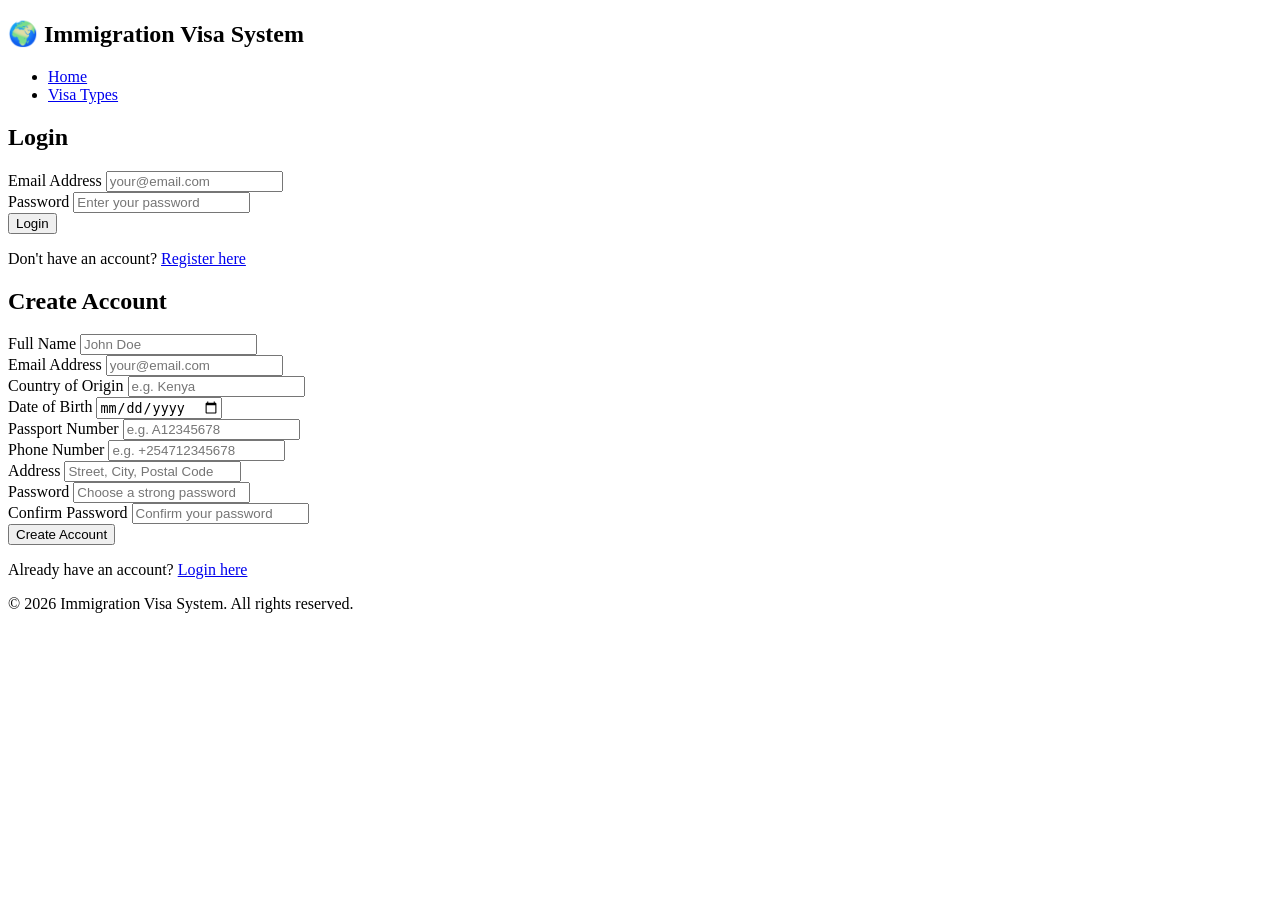
==== Frontend/dashboard.html @ 95887584 "Add rule-based chatbot with FAQ and personalized answers" ====
<!DOCTYPE html>
<html lang="en">
<head>
    <meta charset="UTF-8">
    <meta name="viewport" content="width=device-width, initial-scale=1.0">
    <title>Dashboard - Immigration Visa System</title>
    <link rel="stylesheet" href="style.css">
</head>
<body>
    <!-- Navigation Bar -->
    <nav class="navbar">
        <div class="container">
            <div class="navbar-brand">
                <h1>🌍 Immigration Visa System</h1>
            </div>
            <ul class="navbar-menu" id="navbar-menu">
                <li id="user-name">Welcome, User</li>
                <li><a href="apply.html" class="btn btn-primary">New Application</a></li>
                <li><a href="#" onclick="handleLogout()" class="btn btn-secondary">Logout</a></li>
            </ul>
        </div>
    </nav>

    <!-- Dashboard Content -->
    <div class="dashboard-container">
        <div class="container">
            <h2>Your Applications</h2>

            <!-- Quick Stats -->
            <div class="stats-grid">
                <div class="stat-card">
                    <h3>Total Applications</h3>
                    <p class="stat-number" id="total-apps">0</p>
                </div>
                <div class="stat-card">
                    <h3>Pending</h3>
                    <p class="stat-number pending" id="pending-apps">0</p>
                </div>
                <div class="stat-card">
                    <h3>Approved</h3>
                    <p class="stat-number approved" id="approved-apps">0</p>
                </div>
                <div class="stat-card">
                    <h3>Rejected</h3>
                    <p class="stat-number rejected" id="rejected-apps">0</p>
                </div>
            </div>

            <!-- Applications Table -->
            <div class="applications-section">
                <div class="section-header">
                    <h3>Your Visa Applications</h3>
                    <a href="apply.html" class="btn btn-primary">Start New Application</a>
                </div>

                <table class="applications-table">
                    <thead>
                        <tr>
                            <th>Application ID</th>
                            <th>Visa Type</th>
                            <th>Status</th>
                            <th>Submitted Date</th>
                            <th>Actions</th>
                        </tr>
                    </thead>
                    <tbody id="applications-body">
                        <tr>
                            <td colspan="5" class="text-center">Loading applications...</td>
                        </tr>
                    </tbody>
                </table>
            </div>
        </div>
    </div>

    <!-- Footer -->
    <footer class="footer">
        <div class="container">
            <p>&copy; 2026 Immigration Visa System. All rights reserved.</p>
        </div>
    </footer>

    <script>
        const API_BASE = 'http://127.0.0.1:8000';

        function getToken() {
            return localStorage.getItem('token');
        }

        // Check authentication
        function checkAuth() {
            const token = getToken();
            if (!token) {
                window.location.href = 'login.html';
                return;
            }
        }

        // Load user data
        function loadUserData() {
            const user = JSON.parse(localStorage.getItem('user') || '{}');
            document.getElementById('user-name').textContent = `Welcome, ${user.full_name || 'User'}`;

            // Show Admin Panel link only for officer/admin roles
            if (user.role === 'officer' || user.role === 'admin') {
                const navMenu = document.getElementById('navbar-menu');
                const adminItem = document.createElement('li');
                adminItem.innerHTML = '<a href="admin.html" class="btn btn-primary">Admin Panel</a>';
                navMenu.insertBefore(adminItem, navMenu.firstChild.nextSibling);
            }
        }

        // Load applications
        function loadApplications() {
            const token = getToken();

            // Token now goes in the Authorization header instead of the URL
            // (query-string tokens end up in browser history and server logs).
            fetch(`${API_BASE}/api/applications`, {
                method: 'GET',
                headers: {
                    'Content-Type': 'application/json',
                    'Authorization': `Bearer ${token}`
                }
            })
            .then(response => {
                if (response.status === 401) {
                    handleLogout();
                    throw new Error('Session expired. Please log in again.');
                }
                if (!response.ok) {
                    return response.json().then(errData => {
                        throw new Error(errData.detail || `Failed to load applications (status ${response.status})`);
                    });
                }
                return response.json();
            })
            .then(data => {
                displayApplications(data.applications || []);
                updateStats(data.applications || []);
            })
            .catch(error => {
                console.error('Error loading applications:', error);
                document.getElementById('applications-body').innerHTML =
                    `<tr><td colspan="5" class="text-center">Error loading applications: ${error.message}</td></tr>`;
            });
        }

        function displayApplications(applications) {
            const tbody = document.getElementById('applications-body');

            if (applications.length === 0) {
                tbody.innerHTML = '<tr><td colspan="5" class="text-center">No applications yet. <a href="apply.html">Start one now</a></td></tr>';
                return;
            }

            tbody.innerHTML = applications.map(app => `
                <tr>
                    <td>#${app.id}</td>
                    <td>${app.visa_type_name || 'Unknown'}</td>
                    <td><span class="status-badge status-${app.status.toLowerCase().replace(/\s+/g, '-')}">${app.status}</span></td>
                    <td>${app.submitted_at ? new Date(app.submitted_at).toLocaleDateString() : 'N/A'}</td>
                    <td>
                        <a href="status.html?id=${app.id}" class="btn btn-small">View</a>
                    </td>
                </tr>
            `).join('');
        }

        function updateStats(applications) {
            const total = applications.length;
            const pending = applications.filter(a => a.status === 'Submitted' || a.status === 'Pending').length;
            const approved = applications.filter(a => a.status === 'Approved').length;
            const rejected = applications.filter(a => a.status === 'Rejected').length;

            document.getElementById('total-apps').textContent = total;
            document.getElementById('pending-apps').textContent = pending;
            document.getElementById('approved-apps').textContent = approved;
            document.getElementById('rejected-apps').textContent = rejected;
        }

        function handleLogout() {
            localStorage.removeItem('token');
            localStorage.removeItem('user');
            window.location.href = 'login.html';
        }

        // Initialize on page load
        window.addEventListener('load', () => {
            checkAuth();
            loadUserData();
            loadApplications();
        });

        // Auto-refresh every 30 seconds
        setInterval(loadApplications, 30000);
    </script>

    <!-- Chatbot widget -->
    <script src="chatbot.js"></script>
</body>
</html>
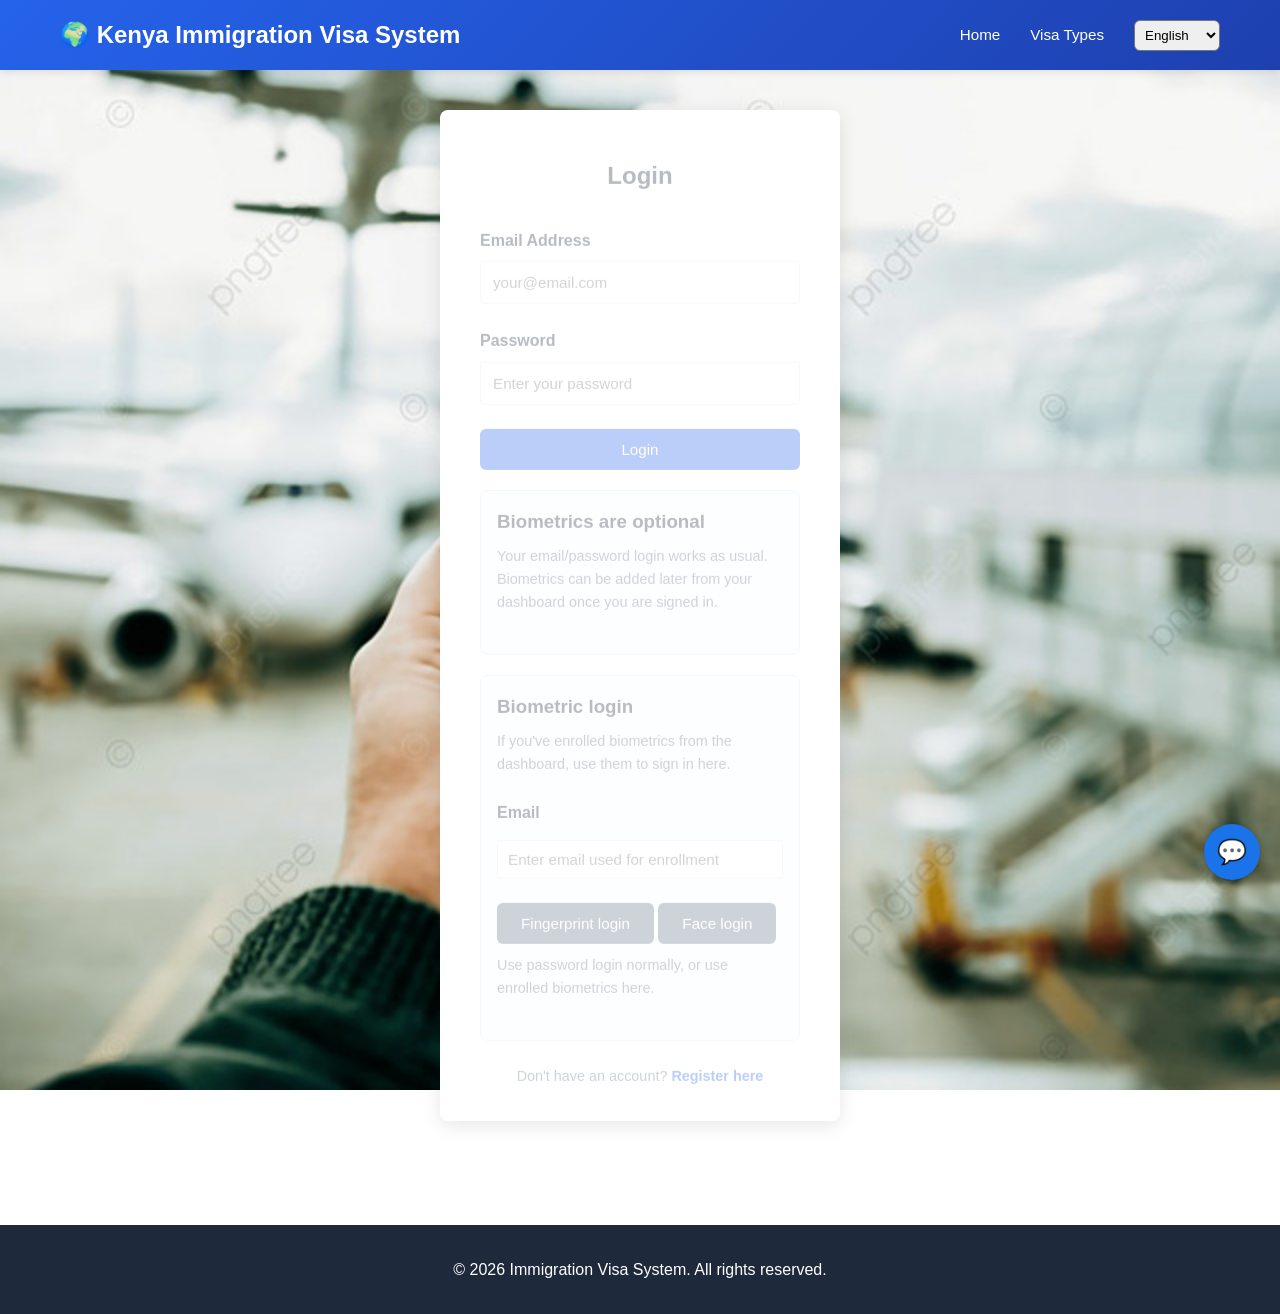
==== commit 82e3cb9f: "Add frontend localization, biometric pages, and cleanup ignored sensitive artifacts" ====
--- a/Frontend/dashboard.html
+++ b/Frontend/dashboard.html
@@ -6,17 +6,24 @@
     <title>Dashboard - Immigration Visa System</title>
     <link rel="stylesheet" href="style.css">
 </head>
-<body>
+<body class="page-dashboard">
     <!-- Navigation Bar -->
     <nav class="navbar">
         <div class="container">
             <div class="navbar-brand">
-                <h1>🌍 Immigration Visa System</h1>
+                <h1>🌍 Kenya Immigration Visa System</h1>
             </div>
             <ul class="navbar-menu" id="navbar-menu">
-                <li id="user-name">Welcome, User</li>
-                <li><a href="apply.html" class="btn btn-primary">New Application</a></li>
-                <li><a href="#" onclick="handleLogout()" class="btn btn-secondary">Logout</a></li>
+                <li id="user-name" data-i18n="welcome_user">Welcome, User</li>
+                <li><a href="apply.html" class="btn btn-primary" data-i18n="nav_new_application">New Application</a></li>
+                <li><a href="biometrics.html" class="btn btn-secondary" data-i18n="nav_biometrics">Biometrics</a></li>
+                <li><a href="#" onclick="handleLogout()" class="btn btn-secondary" data-i18n="nav_logout">Logout</a></li>
+                <li>
+                    <select id="lang-switcher" style="padding:6px; border-radius:6px;">
+                        <option value="en">English</option>
+                        <option value="sw">Kiswahili</option>
+                    </select>
+                </li>
             </ul>
         </div>
     </nav>
@@ -24,43 +31,54 @@
     <!-- Dashboard Content -->
     <div class="dashboard-container">
         <div class="container">
-            <h2>Your Applications</h2>
+            <h2 data-i18n="dashboard_title">Your Applications</h2>
 
             <!-- Quick Stats -->
             <div class="stats-grid">
                 <div class="stat-card">
-                    <h3>Total Applications</h3>
+                    <h3 data-i18n="stat_total">Total Applications</h3>
                     <p class="stat-number" id="total-apps">0</p>
                 </div>
                 <div class="stat-card">
-                    <h3>Pending</h3>
+                    <h3 data-i18n="stat_pending">Pending</h3>
                     <p class="stat-number pending" id="pending-apps">0</p>
                 </div>
                 <div class="stat-card">
-                    <h3>Approved</h3>
+                    <h3 data-i18n="stat_approved">Approved</h3>
                     <p class="stat-number approved" id="approved-apps">0</p>
                 </div>
                 <div class="stat-card">
-                    <h3>Rejected</h3>
+                    <h3 data-i18n="stat_rejected">Rejected</h3>
                     <p class="stat-number rejected" id="rejected-apps">0</p>
+                </div>
+            </div>
+
+            <!-- Biometric Enrollment Shortcut -->
+            <div class="enrollment-section" style="margin-top: 24px; padding: 20px; border: 1px solid #dce6f0; border-radius: 10px; background: #f8fbff;">
+                <div class="section-header" style="display:flex; align-items:center; justify-content:space-between; gap: 12px;">
+                    <div>
+                        <h3 data-i18n="biometric_enrollment_title">Biometric Enrollment</h3>
+                        <p data-i18n="biometric_enrollment_desc" style="margin: 8px 0 0; color: #555;">Enroll fingerprint or face biometrics from the dashboard for quicker login later.</p>
+                    </div>
+                    <a href="biometrics.html" class="btn btn-secondary" data-i18n="btn_open_biometrics">Open Biometrics</a>
                 </div>
             </div>
 
             <!-- Applications Table -->
             <div class="applications-section">
                 <div class="section-header">
-                    <h3>Your Visa Applications</h3>
-                    <a href="apply.html" class="btn btn-primary">Start New Application</a>
+                    <h3 data-i18n="applications_title">Your Visa Applications</h3>
+                    <a href="apply.html" class="btn btn-primary" data-i18n="btn_start_new">Start New Application</a>
                 </div>
 
                 <table class="applications-table">
                     <thead>
                         <tr>
-                            <th>Application ID</th>
-                            <th>Visa Type</th>
-                            <th>Status</th>
-                            <th>Submitted Date</th>
-                            <th>Actions</th>
+                            <th data-i18n="th_app_id">Application ID</th>
+                            <th data-i18n="th_visa_type">Visa Type</th>
+                            <th data-i18n="th_status">Status</th>
+                            <th data-i18n="th_submitted">Submitted Date</th>
+                            <th data-i18n="th_actions">Actions</th>
                         </tr>
                     </thead>
                     <tbody id="applications-body">
@@ -80,6 +98,7 @@
         </div>
     </footer>
 
+    <script src="i18n.js"></script>
     <script>
         const API_BASE = 'http://127.0.0.1:8000';
 
@@ -87,7 +106,6 @@
             return localStorage.getItem('token');
         }
 
-        // Check authentication
         function checkAuth() {
             const token = getToken();
             if (!token) {
@@ -96,26 +114,22 @@
             }
         }
 
-        // Load user data
         function loadUserData() {
             const user = JSON.parse(localStorage.getItem('user') || '{}');
-            document.getElementById('user-name').textContent = `Welcome, ${user.full_name || 'User'}`;
-
-            // Show Admin Panel link only for officer/admin roles
+            const welcomeText = I18N.t('welcome_user').replace('{name}', user.full_name || I18N.t('user_default'));
+            document.getElementById('user-name').textContent = welcomeText;
+
             if (user.role === 'officer' || user.role === 'admin') {
                 const navMenu = document.getElementById('navbar-menu');
                 const adminItem = document.createElement('li');
-                adminItem.innerHTML = '<a href="admin.html" class="btn btn-primary">Admin Panel</a>';
+                adminItem.innerHTML = `<a href="admin.html" class="btn btn-primary" data-i18n="nav_admin_panel">${I18N.t('nav_admin_panel')}</a>`;
                 navMenu.insertBefore(adminItem, navMenu.firstChild.nextSibling);
             }
         }
 
-        // Load applications
         function loadApplications() {
             const token = getToken();
 
-            // Token now goes in the Authorization header instead of the URL
-            // (query-string tokens end up in browser history and server logs).
             fetch(`${API_BASE}/api/applications`, {
                 method: 'GET',
                 headers: {
@@ -140,28 +154,33 @@
                 updateStats(data.applications || []);
             })
             .catch(error => {
-                console.error('Error loading applications:', error);
+                console.error(I18N.t('error_loading_applications'), error);
                 document.getElementById('applications-body').innerHTML =
-                    `<tr><td colspan="5" class="text-center">Error loading applications: ${error.message}</td></tr>`;
+                    `<tr><td colspan="5" class="text-center">${I18N.t('error_loading_applications')} ${error.message}</td></tr>`;
             });
+        }
+
+        function translateStatus(status) {
+            const key = `status_${status.toLowerCase().replace(/\s+/g, '_')}`;
+            return I18N.t(key) || status;
         }
 
         function displayApplications(applications) {
             const tbody = document.getElementById('applications-body');
 
             if (applications.length === 0) {
-                tbody.innerHTML = '<tr><td colspan="5" class="text-center">No applications yet. <a href="apply.html">Start one now</a></td></tr>';
+                tbody.innerHTML = `<tr><td colspan="5" class="text-center">${I18N.t('no_applications_yet')} <a href="apply.html">${I18N.t('btn_start_new')}</a></td></tr>`;
                 return;
             }
 
             tbody.innerHTML = applications.map(app => `
                 <tr>
                     <td>#${app.id}</td>
-                    <td>${app.visa_type_name || 'Unknown'}</td>
-                    <td><span class="status-badge status-${app.status.toLowerCase().replace(/\s+/g, '-')}">${app.status}</span></td>
-                    <td>${app.submitted_at ? new Date(app.submitted_at).toLocaleDateString() : 'N/A'}</td>
+                    <td>${app.visa_type_name || I18N.t('status_unknown')}</td>
+                    <td><span class="status-badge status-${app.status.toLowerCase().replace(/\s+/g, '-')}">${translateStatus(app.status)}</span></td>
+                    <td>${app.submitted_at ? new Date(app.submitted_at).toLocaleDateString() : I18N.t('not_applicable')}</td>
                     <td>
-                        <a href="status.html?id=${app.id}" class="btn btn-small">View</a>
+                        <a href="status.html?id=${app.id}" class="btn btn-small" data-i18n="btn_view">${I18N.t('btn_view')}</a>
                     </td>
                 </tr>
             `).join('');
@@ -185,11 +204,56 @@
             window.location.href = 'login.html';
         }
 
+        // --- Fingerprint (WebAuthn) ---
+        function bufferToBase64url(buffer) {
+            const bytes = new Uint8Array(buffer);
+            let str = '';
+            for (const b of bytes) str += String.fromCharCode(b);
+            return btoa(str).replace(/\+/g, '-').replace(/\//g, '_').replace(/=+$/, '');
+        }
+
+        function base64urlToBuffer(base64url) {
+            const padded = base64url.replace(/-/g, '+').replace(/_/g, '/').padEnd(
+                base64url.length + ((4 - (base64url.length % 4)) % 4), '='
+            );
+            const raw = atob(padded);
+            const buffer = new ArrayBuffer(raw.length);
+            const bytes = new Uint8Array(buffer);
+            for (let i = 0; i < raw.length; i++) bytes[i] = raw.charCodeAt(i);
+            return buffer;
+        }
+
+        function credentialToJSON(cred, isRegistration) {
+            const base = { id: cred.id, rawId: bufferToBase64url(cred.rawId), type: cred.type };
+            if (isRegistration) {
+                base.response = {
+                    attestationObject: bufferToBase64url(cred.response.attestationObject),
+                    clientDataJSON: bufferToBase64url(cred.response.clientDataJSON)
+                };
+            } else {
+                base.response = {
+                    authenticatorData: bufferToBase64url(cred.response.authenticatorData),
+                    clientDataJSON: bufferToBase64url(cred.response.clientDataJSON),
+                    signature: bufferToBase64url(cred.response.signature),
+                    userHandle: cred.response.userHandle ? bufferToBase64url(cred.response.userHandle) : null
+                };
+            }
+            return base;
+        }
+
+        function initFingerprintWidget() {
+            const widget = document.getElementById('fp-widget');
+            if (!widget) {
+                return;
+            }
+        }
+
         // Initialize on page load
         window.addEventListener('load', () => {
             checkAuth();
             loadUserData();
             loadApplications();
+            initFingerprintWidget();
         });
 
         // Auto-refresh every 30 seconds
--- a/Frontend/style.css
+++ b/Frontend/style.css
@@ -0,0 +1,998 @@
+/* Global Styles */
+* {
+    margin: 0;
+    padding: 0;
+    box-sizing: border-box;
+}
+
+:root {
+    --primary-color: #2563eb;
+    --secondary-color: #64748b;
+    --success-color: #10b981;
+    --warning-color: #f59e0b;
+    --danger-color: #ef4444;
+    --light-bg: #f8fafc;
+    --border-color: #e2e8f0;
+    --text-dark: #1e293b;
+    --text-light: #64748b;
+}
+
+html, body {
+    font-family: 'Segoe UI', Tahoma, Geneva, Verdana, sans-serif;
+    color: var(--text-dark);
+    background-color: #ffffff;
+    line-height: 1.6;
+}
+
+.container {
+    max-width: 1200px;
+    margin: 0 auto;
+    padding: 0 20px;
+}
+
+/* Navigation Bar */
+.navbar {
+    background: linear-gradient(135deg, var(--primary-color), #1e40af);
+    color: white;
+    padding: 1rem 0;
+    box-shadow: 0 2px 8px rgba(0, 0, 0, 0.1);
+    position: sticky;
+    top: 0;
+    z-index: 100;
+}
+
+.navbar .container {
+    display: flex;
+    justify-content: space-between;
+    align-items: center;
+}
+
+.navbar-brand h1 {
+    font-size: 1.5rem;
+    font-weight: bold;
+}
+
+.navbar-menu {
+    display: flex;
+    list-style: none;
+    gap: 30px;
+    align-items: center;
+}
+
+.navbar-menu a {
+    color: white;
+    text-decoration: none;
+    font-size: 0.95rem;
+    transition: opacity 0.3s;
+}
+
+.navbar-menu a:hover {
+    opacity: 0.8;
+}
+
+.navbar-menu li {
+    color: white;
+}
+
+/* Buttons */
+.btn {
+    display: inline-block;
+    padding: 0.75rem 1.5rem;
+    border: none;
+    border-radius: 6px;
+    font-size: 0.95rem;
+    cursor: pointer;
+    text-decoration: none;
+    transition: all 0.3s ease;
+    font-weight: 500;
+}
+
+.btn-primary {
+    background-color: var(--primary-color);
+    color: white;
+}
+
+.btn-primary:hover {
+    background-color: #1d4ed8;
+    transform: translateY(-2px);
+    box-shadow: 0 4px 12px rgba(37, 99, 235, 0.3);
+}
+
+.btn-secondary {
+    background-color: var(--secondary-color);
+    color: white;
+}
+
+.btn-secondary:hover {
+    background-color: #475569;
+}
+
+.btn-large {
+    padding: 1rem 2rem;
+    font-size: 1.1rem;
+}
+
+.btn-small {
+    padding: 0.5rem 1rem;
+    font-size: 0.85rem;
+}
+
+.btn-block {
+    width: 100%;
+}
+
+/* Hero Section */
+.hero {
+    background: linear-gradient(135deg, var(--primary-color), #1e40af);
+    color: white;
+    padding: 100px 0;
+    text-align: center;
+}
+
+.hero-content h2 {
+    font-size: 2.5rem;
+    margin-bottom: 1rem;
+    font-weight: bold;
+}
+
+.hero-content p {
+    font-size: 1.25rem;
+    margin-bottom: 2rem;
+    opacity: 0.9;
+}
+
+/* Sections */
+section {
+    padding: 60px 0;
+}
+
+section h2 {
+    font-size: 2rem;
+    margin-bottom: 3rem;
+    text-align: center;
+    color: var(--text-dark);
+}
+
+/* Visa Types Section */
+.visa-types {
+    background-color: var(--light-bg);
+}
+
+.visa-grid {
+    display: grid;
+    grid-template-columns: repeat(auto-fit, minmax(250px, 1fr));
+    gap: 30px;
+}
+
+.visa-card {
+    background: white;
+    padding: 30px;
+    border-radius: 8px;
+    box-shadow: 0 2px 8px rgba(0, 0, 0, 0.1);
+    transition: transform 0.3s, box-shadow 0.3s;
+}
+
+.visa-card:hover {
+    transform: translateY(-5px);
+    box-shadow: 0 8px 20px rgba(0, 0, 0, 0.15);
+}
+
+.visa-card h3 {
+    font-size: 1.3rem;
+    margin-bottom: 1rem;
+    color: var(--primary-color);
+}
+
+.visa-card p {
+    color: var(--text-light);
+    margin-bottom: 1.5rem;
+}
+
+.visa-card ul {
+    list-style: none;
+    padding: 0;
+}
+
+.visa-card li {
+    padding: 0.5rem 0;
+    padding-left: 1.5rem;
+    position: relative;
+    color: var(--text-light);
+}
+
+.visa-card li:before {
+    content: "✓";
+    position: absolute;
+    left: 0;
+    color: var(--success-color);
+    font-weight: bold;
+}
+
+/* About Section */
+.about {
+    background-color: white;
+}
+
+.about-content p {
+    font-size: 1.1rem;
+    color: var(--text-light);
+    margin-bottom: 2rem;
+    text-align: center;
+    max-width: 800px;
+    margin-left: auto;
+    margin-right: auto;
+}
+
+.features {
+    display: grid;
+    grid-template-columns: repeat(auto-fit, minmax(250px, 1fr));
+    gap: 30px;
+    margin-top: 3rem;
+}
+
+.feature {
+    text-align: center;
+    padding: 20px;
+}
+
+.feature h4 {
+    font-size: 1.2rem;
+    margin-bottom: 0.5rem;
+    color: var(--text-dark);
+}
+
+.feature p {
+    color: var(--text-light);
+    font-size: 0.95rem;
+}
+
+/* Auth Container */
+.auth-container {
+    display: flex;
+    justify-content: center;
+    align-items: center;
+    min-height: calc(100vh - 200px);
+    padding: 40px 20px;
+}
+
+.auth-wrapper {
+    width: 100%;
+    max-width: 400px;
+    background: white;
+    padding: 40px;
+    border-radius: 8px;
+    box-shadow: 0 4px 20px rgba(0, 0, 0, 0.1);
+}
+
+.auth-form {
+    display: none;
+}
+
+.auth-form.active {
+    display: block;
+    animation: fadeIn 0.3s ease-in;
+}
+
+@keyframes fadeIn {
+    from {
+        opacity: 0;
+        transform: translateY(10px);
+    }
+    to {
+        opacity: 1;
+        transform: translateY(0);
+    }
+}
+
+.auth-form h2 {
+    text-align: center;
+    margin-bottom: 2rem;
+    color: var(--text-dark);
+}
+
+.toggle-text {
+    text-align: center;
+    margin-top: 1.5rem;
+    color: var(--text-light);
+    font-size: 0.9rem;
+}
+
+.toggle-text a {
+    color: var(--primary-color);
+    text-decoration: none;
+    font-weight: 600;
+    cursor: pointer;
+}
+
+.toggle-text a:hover {
+    text-decoration: underline;
+}
+
+/* Form Styles */
+.form-group {
+    margin-bottom: 1.5rem;
+}
+
+.form-group label {
+    display: block;
+    margin-bottom: 0.5rem;
+    font-weight: 600;
+    color: var(--text-dark);
+}
+
+.form-group input,
+.form-group select,
+.form-group textarea {
+    width: 100%;
+    padding: 0.75rem;
+    border: 1px solid var(--border-color);
+    border-radius: 4px;
+    font-size: 0.95rem;
+    font-family: inherit;
+    transition: border-color 0.3s;
+}
+
+.form-group input:focus,
+.form-group select:focus,
+.form-group textarea:focus {
+    outline: none;
+    border-color: var(--primary-color);
+    box-shadow: 0 0 0 3px rgba(37, 99, 235, 0.1);
+}
+
+.form-group small {
+    display: block;
+    margin-top: 0.25rem;
+    color: var(--text-light);
+    font-size: 0.85rem;
+}
+
+/* Form Container */
+.form-container {
+    background-color: var(--light-bg);
+    padding: 40px 0;
+    min-height: calc(100vh - 200px);
+}
+
+.form-wrapper {
+    background: white;
+    padding: 40px;
+    border-radius: 8px;
+    box-shadow: 0 2px 8px rgba(0, 0, 0, 0.1);
+}
+
+.form-wrapper h2 {
+    margin-bottom: 2rem;
+    text-align: center;
+}
+
+.form-section {
+    margin-bottom: 2rem;
+    padding-bottom: 2rem;
+    border-bottom: 1px solid var(--border-color);
+}
+
+.form-section:last-of-type {
+    border-bottom: none;
+}
+
+.form-section h3 {
+    font-size: 1.2rem;
+    margin-bottom: 0.5rem;
+    color: var(--text-dark);
+}
+
+.form-help {
+    font-size: 0.9rem;
+    color: var(--text-light);
+    margin-bottom: 1.5rem;
+}
+
+.form-actions {
+    display: flex;
+    gap: 1rem;
+    justify-content: center;
+    margin-top: 2rem;
+}
+
+.form-actions .btn {
+    flex: 1;
+    max-width: 200px;
+}
+
+/* Checkbox and Radio Styles */
+.checkbox-group {
+    margin-top: 1.5rem;
+}
+
+.checkbox-group label {
+    display: flex;
+    align-items: center;
+    margin-bottom: 1rem;
+    font-weight: normal;
+    cursor: pointer;
+}
+
+.checkbox-group input[type="checkbox"] {
+    width: auto;
+    margin-right: 1rem;
+    cursor: pointer;
+}
+
+.checkbox-item {
+    display: flex;
+    align-items: center;
+    padding: 0.5rem 0;
+    font-weight: normal;
+}
+
+.checkbox-item input {
+    width: auto;
+    margin-right: 0.75rem;
+}
+
+/* Upload Fields */
+.upload-fields {
+    display: grid;
+    grid-template-columns: repeat(auto-fit, minmax(300px, 1fr));
+    gap: 2rem;
+}
+
+.document-list {
+    display: grid;
+    grid-template-columns: repeat(auto-fit, minmax(250px, 1fr));
+    gap: 1.5rem;
+}
+
+/* Dashboard Styles */
+.dashboard-container {
+    background-color: var(--light-bg);
+    padding: 40px 0;
+    min-height: calc(100vh - 200px);
+}
+
+.stats-grid {
+    display: grid;
+    grid-template-columns: repeat(auto-fit, minmax(200px, 1fr));
+    gap: 20px;
+    margin-bottom: 40px;
+}
+
+.stat-card {
+    background: white;
+    padding: 25px;
+    border-radius: 8px;
+    box-shadow: 0 2px 8px rgba(0, 0, 0, 0.1);
+    text-align: center;
+}
+
+.stat-card h3 {
+    font-size: 0.95rem;
+    color: var(--text-light);
+    margin-bottom: 1rem;
+    text-transform: uppercase;
+}
+
+.stat-number {
+    font-size: 2.5rem;
+    font-weight: bold;
+    color: var(--primary-color);
+}
+
+.stat-number.pending {
+    color: var(--warning-color);
+}
+
+.stat-number.approved {
+    color: var(--success-color);
+}
+
+.stat-number.rejected {
+    color: var(--danger-color);
+}
+
+/* Applications Section */
+.applications-section {
+    background: white;
+    padding: 30px;
+    border-radius: 8px;
+    box-shadow: 0 2px 8px rgba(0, 0, 0, 0.1);
+}
+
+.section-header {
+    display: flex;
+    justify-content: space-between;
+    align-items: center;
+    margin-bottom: 2rem;
+}
+
+.section-header h3 {
+    font-size: 1.3rem;
+    margin: 0;
+}
+
+.applications-table {
+    width: 100%;
+    border-collapse: collapse;
+}
+
+.applications-table thead {
+    background-color: var(--light-bg);
+}
+
+.applications-table th {
+    padding: 1rem;
+    text-align: left;
+    font-weight: 600;
+    color: var(--text-dark);
+    border-bottom: 2px solid var(--border-color);
+}
+
+.applications-table td {
+    padding: 1rem;
+    border-bottom: 1px solid var(--border-color);
+}
+
+.applications-table tbody tr:hover {
+    background-color: var(--light-bg);
+}
+
+.text-center {
+    text-align: center;
+}
+
+/* Status Badge */
+.status-badge {
+    display: inline-block;
+    padding: 0.4rem 0.8rem;
+    border-radius: 20px;
+    font-size: 0.85rem;
+    font-weight: 600;
+    text-transform: uppercase;
+}
+
+.status-submitted,
+.status-pending {
+    background-color: #dbeafe;
+    color: #1e40af;
+}
+
+.status-approved {
+    background-color: #dcfce7;
+    color: #166534;
+}
+
+.status-rejected {
+    background-color: #fee2e2;
+    color: #991b1b;
+}
+
+.status-more-info {
+    background-color: #fef3c7;
+    color: #92400e;
+}
+
+/* Status Container */
+.status-container {
+    background-color: var(--light-bg);
+    padding: 40px 0;
+    min-height: calc(100vh - 200px);
+}
+
+.back-link {
+    display: inline-block;
+    margin-bottom: 2rem;
+    color: var(--primary-color);
+    text-decoration: none;
+    font-weight: 600;
+    transition: opacity 0.3s;
+}
+
+.back-link:hover {
+    opacity: 0.8;
+}
+
+.status-card {
+    background: white;
+    padding: 40px;
+    border-radius: 8px;
+    box-shadow: 0 2px 8px rgba(0, 0, 0, 0.1);
+}
+
+.status-header {
+    display: flex;
+    justify-content: space-between;
+    align-items: center;
+    margin-bottom: 2rem;
+    padding-bottom: 2rem;
+    border-bottom: 2px solid var(--border-color);
+}
+
+.status-header h2 {
+    margin: 0;
+    color: var(--text-dark);
+}
+
+/* Timeline */
+.timeline-section {
+    margin-bottom: 3rem;
+}
+
+.timeline-section h3 {
+    margin-bottom: 2rem;
+    color: var(--text-dark);
+}
+
+.timeline {
+    position: relative;
+    padding: 2rem 0;
+}
+
+.timeline:before {
+    content: '';
+    position: absolute;
+    left: 20px;
+    top: 0;
+    bottom: 0;
+    width: 2px;
+    background-color: var(--border-color);
+}
+
+.timeline-item {
+    position: relative;
+    margin-bottom: 2rem;
+    padding-left: 80px;
+    opacity: 0.6;
+}
+
+.timeline-item.active,
+.timeline-item.completed {
+    opacity: 1;
+}
+
+.timeline-marker {
+    position: absolute;
+    left: -10px;
+    top: 5px;
+    width: 40px;
+    height: 40px;
+    border-radius: 50%;
+    background-color: var(--border-color);
+    border: 3px solid white;
+}
+
+.timeline-item.active .timeline-marker {
+    background-color: var(--primary-color);
+}
+
+.timeline-item.completed .timeline-marker {
+    background-color: var(--success-color);
+}
+
+.timeline-content h4 {
+    font-size: 1.1rem;
+    margin-bottom: 0.5rem;
+}
+
+.timeline-content p {
+    color: var(--text-light);
+    margin: 0;
+}
+
+/* Details Section */
+.details-section {
+    margin-bottom: 3rem;
+}
+
+.details-section h3 {
+    margin-bottom: 2rem;
+    color: var(--text-dark);
+}
+
+.details-grid {
+    display: grid;
+    grid-template-columns: repeat(auto-fit, minmax(220px, 1fr));
+    gap: 2rem;
+}
+
+.detail-item label {
+    display: block;
+    font-weight: 600;
+    color: var(--text-light);
+    font-size: 0.9rem;
+    text-transform: uppercase;
+    margin-bottom: 0.5rem;
+}
+
+.detail-item p {
+    color: var(--text-dark);
+    font-size: 1.1rem;
+    margin: 0;
+}
+
+/* Documents Section */
+.documents-section {
+    margin-bottom: 3rem;
+}
+
+.documents-section h3 {
+    margin-bottom: 1.5rem;
+    color: var(--text-dark);
+}
+
+.documents-list {
+    display: grid;
+    grid-template-columns: repeat(auto-fit, minmax(300px, 1fr));
+    gap: 1.5rem;
+}
+
+.document-item {
+    background-color: var(--light-bg);
+    padding: 1.5rem;
+    border-radius: 6px;
+    display: flex;
+    justify-content: space-between;
+    align-items: center;
+    border-left: 4px solid var(--primary-color);
+}
+
+.doc-info h4 {
+    margin: 0 0 0.5rem 0;
+    color: var(--text-dark);
+}
+
+.doc-info p {
+    margin: 0;
+    color: var(--success-color);
+    font-weight: 600;
+}
+
+.doc-actions {
+    margin-left: 1rem;
+}
+
+/* Messages Section */
+.messages-section {
+    margin-bottom: 2rem;
+}
+
+.messages-section h3 {
+    margin-bottom: 1.5rem;
+    color: var(--text-dark);
+}
+
+.messages-list {
+    max-height: 300px;
+    overflow-y: auto;
+}
+
+.no-messages {
+    text-align: center;
+    color: var(--text-light);
+    padding: 2rem;
+}
+
+/* Status Actions */
+.status-actions {
+    display: flex;
+    gap: 1rem;
+    justify-content: center;
+    padding-top: 2rem;
+    border-top: 1px solid var(--border-color);
+    margin-top: 2rem;
+}
+
+/* Footer */
+.footer {
+    background-color: var(--text-dark);
+    color: white;
+    text-align: center;
+    padding: 2rem 0;
+    margin-top: 4rem;
+}
+
+.footer-links {
+    margin-top: 1rem;
+}
+
+.footer-links a {
+    color: white;
+    text-decoration: none;
+    margin: 0 1rem;
+    transition: opacity 0.3s;
+}
+
+.footer-links a:hover {
+    opacity: 0.8;
+}
+
+/* Responsive Design */
+@media (max-width: 768px) {
+    .navbar-menu {
+        gap: 15px;
+        font-size: 0.85rem;
+    }
+
+    .navbar-brand h1 {
+        font-size: 1.2rem;
+    }
+
+    .hero-content h2 {
+        font-size: 1.8rem;
+    }
+
+    .hero-content p {
+        font-size: 1rem;
+    }
+
+    .visa-grid {
+        grid-template-columns: 1fr;
+    }
+
+    .features {
+        grid-template-columns: 1fr;
+    }
+
+    section {
+        padding: 40px 0;
+    }
+
+    section h2 {
+        font-size: 1.5rem;
+        margin-bottom: 2rem;
+    }
+
+    .form-wrapper {
+        padding: 20px;
+    }
+
+    .status-header {
+        flex-direction: column;
+        align-items: flex-start;
+    }
+
+    .status-header .status-badge {
+        margin-top: 1rem;
+    }
+
+    .details-grid {
+        grid-template-columns: 1fr;
+    }
+
+    .applications-table {
+        font-size: 0.85rem;
+    }
+
+    .applications-table th,
+    .applications-table td {
+        padding: 0.75rem 0.5rem;
+    }
+
+    .status-actions {
+        flex-direction: column;
+    }
+
+    .form-actions {
+        flex-direction: column;
+    }
+
+    .form-actions .btn {
+        max-width: 100%;
+    }
+}
+
+@media (max-width: 480px) {
+    .navbar-menu {
+        gap: 10px;
+        flex-wrap: wrap;
+    }
+
+    .container {
+        padding: 0 15px;
+    }
+
+    .hero {
+        padding: 50px 0;
+    }
+
+    .hero-content h2 {
+        font-size: 1.5rem;
+    }
+
+    .hero-content p {
+        font-size: 0.9rem;
+    }
+
+    .stats-grid {
+        grid-template-columns: 1fr;
+    }
+
+    .section-header {
+        flex-direction: column;
+        gap: 1rem;
+    }
+
+    .section-header .btn {
+        width: 100%;
+    }
+
+    .timeline-item {
+        padding-left: 60px;
+    }
+
+    .timeline:before {
+        left: 15px;
+    }
+
+    .timeline-marker {
+        width: 30px;
+        height: 30px;
+        left: -5px;
+    }
+}
+/* Hero flex layout with image */
+.hero-flex {
+    display: flex;
+    align-items: center;
+    justify-content: space-between;
+    gap: 3rem;
+    text-align: left;
+}
+
+.hero-flex .hero-content {
+    flex: 1;
+}
+
+.hero-image {
+    flex: 1;
+    display: flex;
+    justify-content: center;
+}
+
+.hero-image img {
+    max-width: 100%;
+    border-radius: 12px;
+    box-shadow: 0 10px 30px rgba(0, 0, 0, 0.25);
+}
+
+@media (max-width: 768px) {
+    .hero-flex {
+        flex-direction: column;
+        text-align: center;
+    }
+}
+
+/* Subtle polish */
+.navbar-brand h1 {
+    display: flex;
+    align-items: center;
+    gap: 0.5rem;
+}
+
+.visa-card h3 {
+    display: flex;
+    align-items: center;
+    gap: 0.5rem;
+}
+/* Page background image */
+body.page-login,
+body.page-dashboard {
+    background-image: url('background.jpg');
+    background-size: cover;
+    background-position: center;
+    background-attachment: fixed;
+    background-repeat: no-repeat;
+}
+
+/* Let the background show through on the dashboard instead of a flat color */
+.page-dashboard .dashboard-container {
+    background-color: rgba(248, 250, 252, 0.85);
+}
+
+/* Homepage hero: background photo with a tinted overlay so text stays readable */
+.page-index .hero {
+    background: linear-gradient(135deg, rgba(37, 99, 235, 0.85), rgba(30, 64, 175, 0.85)),
+                url('background.jpg');
+    background-size: cover;
+    background-position: center;
+}
